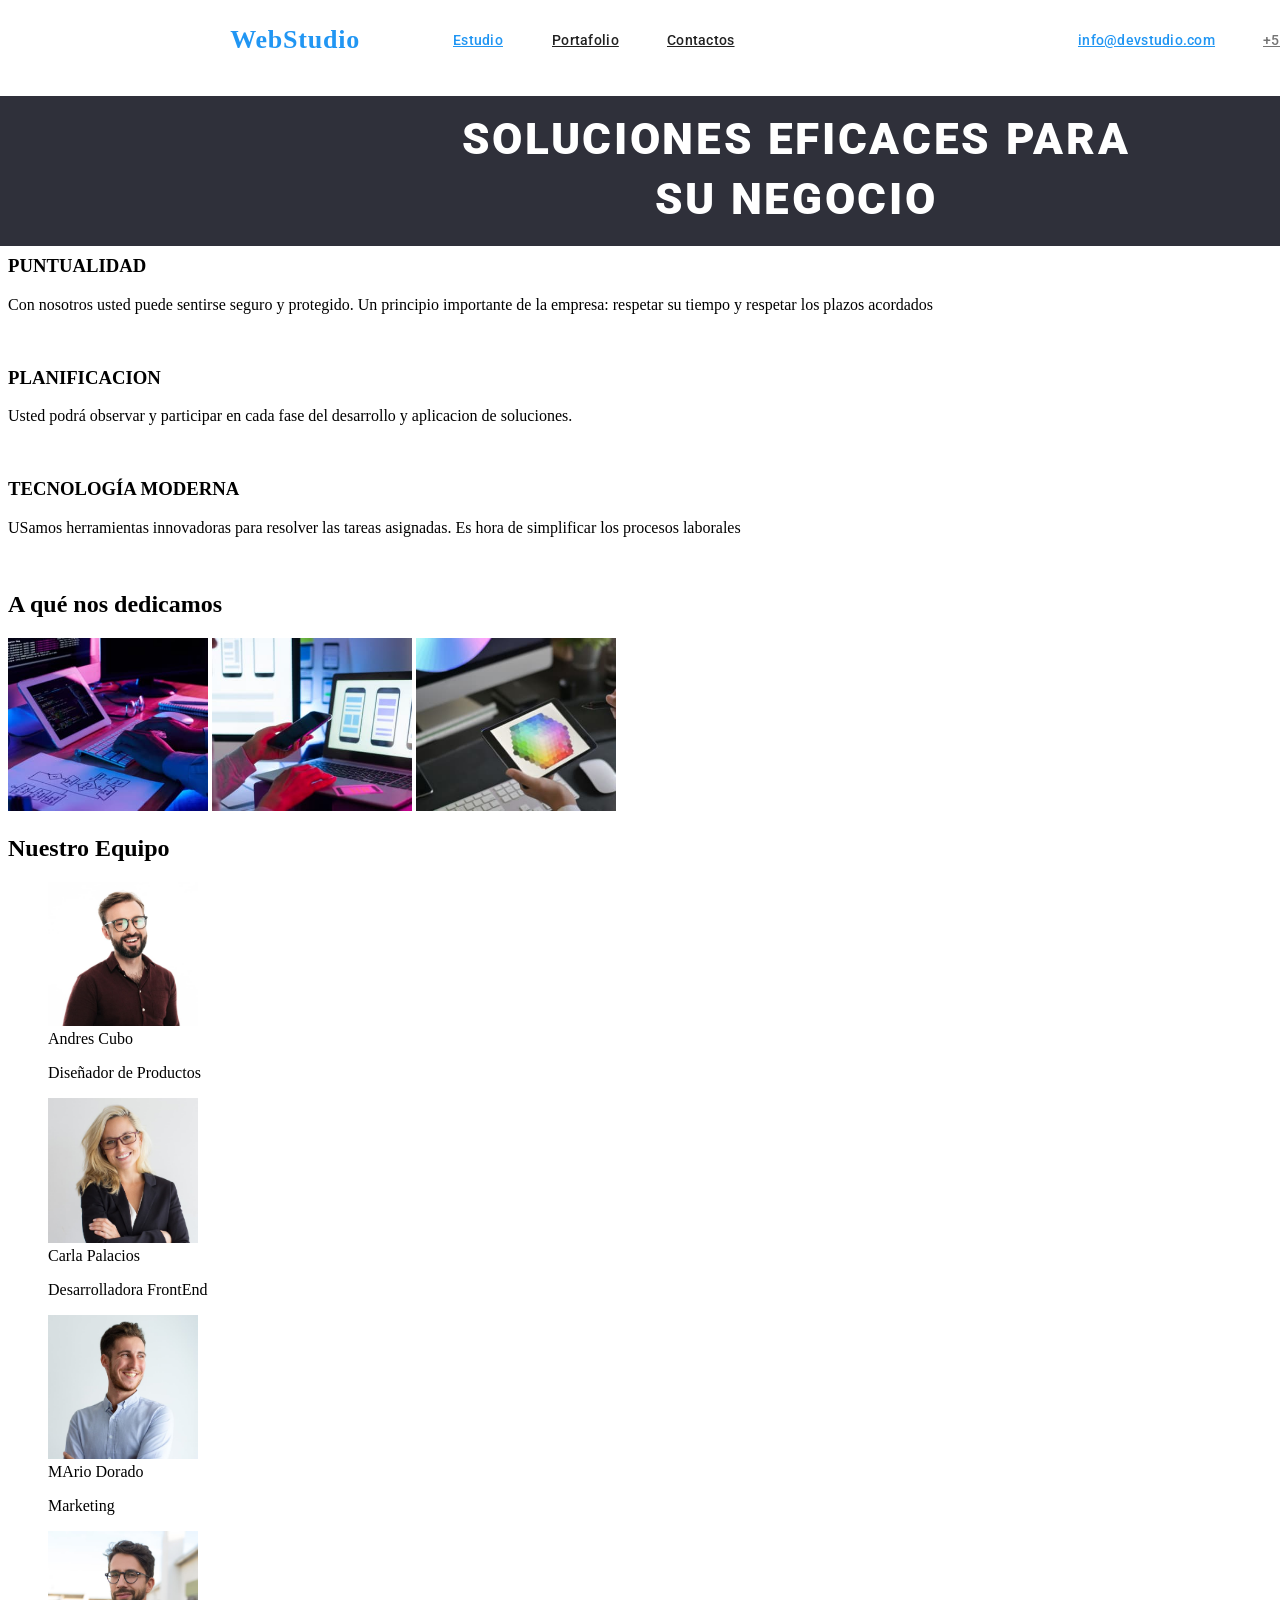
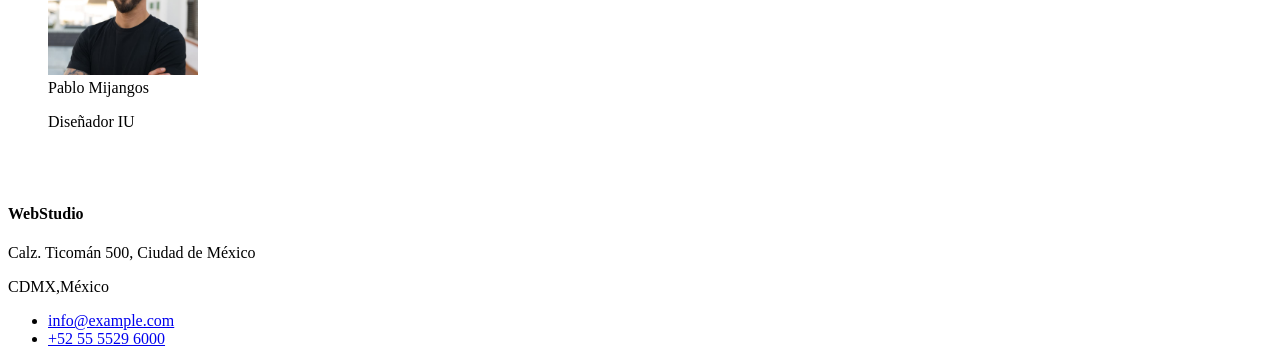
==== portfolio.html @ 7626a3b4 "segundo commit" ====
<!DOCTYPE html>
<html lang="es-CO">
  <head>
    <title>goit-markup-hw-02</title>
    <link rel="stylesheet" href="./css/styles-index.css" />
    
</head>
  <body>
    <link rel="preconnect" href="https://fonts.googleapis.com">
<link rel="preconnect" href="https://fonts.gstatic.com" crossorigin>
<link href="https://fonts.googleapis.com/css2?family=Roboto:ital,wght@0,500;0,700;0,900;1,400&display=swap" rel="stylesheet">
  <style>
    .title {
      font-family: 'Roboto', sans-serif;
    }
  </style>
    <header>
      <a class="webstudio">WebStudio</a>
      <nav>
        <!-- La navegación а otros sitios -->
        <a href="/Estudio" class="estudio">Estudio</a>
          <a href="./portfolio.html" class="portafolio">Portafolio</a>
          <a href="/Contactos"class="contactos">Contactos</a>
      </nav>
      
      <p>
      <a href="mailto:info@devstudio.com" class="email">info@devstudio.com</a>
      <a href="tel:+525555296000"class="tel">+52 55 5529 6000</a>
      <br><br><br><br>
    </p>
    <p class="fondo"> </p>
      <h1 class="soluciones">SOLUCIONES EFICACES PARA SU NEGOCIO</h1>
      <button type="button">Solicite nuestro servicio</button>
    </header>
    <main>
      <h3>ATENCIÓN A LOS DETALLES</h3>
      <p>
        Nos adentramos en todos los detalles y procesos de su negocio, para así
        desarrollar una solución a su medida
      </p>
      <br />
      <h3>PUNTUALIDAD</h3>
      <p>
        Con nosotros usted puede sentirse seguro y protegido. Un principio
        importante de la empresa: respetar su tiempo y respetar los plazos
        acordados
      </p>
      <br />
      <h3>PLANIFICACION</h3>
      <p>
        Usted podrá observar y participar en cada fase del desarrollo y
        aplicacion de soluciones.
      </p>
      <br />
      <h3>TECNOLOGÍA MODERNA</h3>
      <p>
        USamos herramientas innovadoras para resolver las tareas asignadas. Es
        hora de simplificar los procesos laborales
      </p>
      <br />
      <h2>A qué nos dedicamos</h2>
      <img src="images/imagenuno.jpg" alt="Tablet" width="200" />
      <img src="images/imagendos.jpg" alt="Cel" width="200" />
      <img src="images/imagentres.jpg" alt="colores" width="200" />
      <br />
      <h2>Nuestro Equipo</h2>
      <figure>
        <!-- Contenido gráfico arbitrario: foto, gráfico, diagrama, etc. -->
        <img src="images/carauno.jpg" alt="cara uno" width="150" />
        <figcaption>
          Andres Cubo
          <p>Diseñador de Productos</p>
        </figcaption>
      </figure>
      <figure>
        <!-- Contenido gráfico arbitrario: foto, gráfico, diagrama, etc. -->
        <img src="images/carados.jpg" alt="cara dos" width="150" />
        <figcaption>
          Carla Palacios
          <p>Desarrolladora FrontEnd</p>
        </figcaption>
      </figure>
      <figure>
        <!-- Contenido gráfico arbitrario: foto, gráfico, diagrama, etc. -->
        <img src="images/caratres.jpg" alt="cara tres" width="150" />
        <figcaption>
          MArio Dorado
          <p>Marketing</p>
        </figcaption>
      </figure>
      <figure>
        <!-- Contenido gráfico arbitrario: foto, gráfico, diagrama, etc. -->
        <img src="images/caracuatro.jpg" alt="cara cuatro" width="150" />
        <figcaption>
          Pablo Mijangos
          <p>Diseñador IU</p>
        </figcaption>
      </figure>
    </main>
    <br />
    <br />
    <footer>
      <h4>WebStudio</h4>
      <p>Calz. Ticomán 500, Ciudad de México</p>
      <p>CDMX,México</p>
      <ul>
        <li><a href="mailto:info@example.com">info@example.com</a></li>
        <li><a href="tel:+5255296000">+52 55 5529 6000</a></li>
      </ul>
    </footer>
  </body>
</html>
---- css/styles-index.css ----
/* Se aplicará a todas las etiquetas con clase title */
.title {
    font-weight: 500;
  }
  
  /* Se aplicará a todas las etiquetas con clase text */
  .text {
    color: brown;
    font-size: 18px;
  }
  
  /* Se aplicará a todas las etiquetas con clase link */
  .link {
    text-decoration: none;
  }
  /* Estudio Web */


.webstudio {
    position: absolute;
    width: 145px;
    height: 31px;
    left: 215px;
    top: 24px;

    font-family: 'Raleway';
    font-style: normal;
    font-weight: 700;
    font-size: 26px;
    line-height: 31px;
/* identical to box height */

    text-align: right;
    letter-spacing: 0.03em;

    color: #2196F3;
}
.estudio {
    /* Estudio */


position: absolute;
width: 49px;
height: 16px;
left: 453px;
top: 32px;

font-family: 'Roboto';
font-style: normal;
font-weight: 500;
font-size: 14px;
line-height: 16px;
letter-spacing: 0.02em;

color: #2196F3;

}
.portafolio {/* Portafolio */


    position: absolute;
    width: 65px;
    height: 16px;
    left: 552px;
    top: 32px;
    
    font-family: 'Roboto';
    font-style: normal;
    font-weight: 500;
    font-size: 14px;
    line-height: 16px;
    letter-spacing: 0.02em;
    
    color: #212121;
    }

.contactos {/* Сontactos */


        position: absolute;
        width: 67px;
        height: 16px;
        left: 667px;
        top: 32px;
        
        font-family: 'Roboto';
        font-style: normal;
        font-weight: 500;
        font-size: 14px;
        line-height: 16px;
        letter-spacing: 0.02em;
        
        color: #212121;
        }
.email {
    position: absolute;
    width: 135px;
    height: 16px;
    left: 1078px;
    top: 32px;
    
    font-family: 'Roboto';
    font-style: normal;
    font-weight: 500;
    font-size: 14px;
    line-height: 16px;
    letter-spacing: 0.02em;
    
    color: #2196F3;
    }
.tel { 
    position: absolute;
    width: 118px;
    height: 16px;
    left: 1263px;
    top: 32px;
    
    font-family: 'Roboto';
    font-style: normal;
    font-weight: 500;
    font-size: 14px;
    line-height: 16px;
    letter-spacing: 0.02em;
    
    color: #757575;
}
.soluciones {/* SOLUCIONES EFICACES PARA SU NEGOCIO */



    position: absolute;
    width: 696px;
    height: 120px;
    left: 448px;
    top: 80px;
    
    font-family: 'Roboto';
    font-style: normal;
    font-weight: 900;
    font-size: 44px;
    line-height: 60px;
    /* or 136% */
    
    text-align: center;
    letter-spacing: 0.06em;
    text-transform: uppercase;
    
    color: #FFFFFF;
    }
.fondo {/* Bg */


    position: absolute;
    width: 1600px;
    height: 150px;
    left: -4px;
    top: 80px;
    
    background: #2F303A
}
.atndetail{/* ATENCIÓN A LOS DETALLES */


    position: absolute;
    width: 270px;
    height: 16px;
    left: 215px;
    top: 280px;
    
    font-family: 'Roboto';
    font-style: normal;
    font-weight: 700;
    font-size: 14px;
    line-height: 16px;
    letter-spacing: 0.03em;
    text-transform: uppercase;
    
    color: #212121;
    }
.boton {
    width: 197px;
    height: 30px;
    
    font-family: 'Roboto';
    font-style: normal;
    font-weight: 700;
    font-size: 16px;
    line-height: 30px;
    /* identical to box height, or 188% */
    
    display: flex;
    align-items: center;
    text-align: center;
    letter-spacing: 0.06em;
    
    color: #FFFFFF;
    
    
    /* Inside auto layout */
    
    flex: none;
    order: 0;
    flex-grow: 0;
}    
    .framebut {
        
        display: flex;
        flex-direction: row;
        justify-content: center;
        align-items: center;
        padding: 10px 32px;
        gap: 10px;
        
        position: absolute;
        width: 261px;
        height: 50px;
        left: 50px;
        top: 180px;
        
        background: #2196F3;
        box-shadow: 0px 4px 4px rgba(0, 0, 0, 0.15);
        border-radius: 4px;
    }
    .atdettext {
        position: absolute;
        width: 270px;
        height: 75px;
        left: 215px;
        top: 290px;
        
        font-family: 'Roboto';
        font-style: normal;
        font-weight: 400;
        font-size: 14px;
        line-height: 24px;
        /* or 171% */
        
        letter-spacing: 0.03em;
        
        color: #757575;}
.puntualidad {/* PUNTUALIDAD */


            position: absolute;
            width: 270px;
            height: 16px;
            left: 515px;
            top: 280px;
            
            font-family: 'Roboto';
            font-style: normal;
            font-weight: 700;
            font-size: 14px;
            line-height: 16px;
            letter-spacing: 0.03em;
            text-transform: uppercase;}
.punttext {position: absolute;
                width: 270px;
                height: 96px;
                left: 515px;
                top: 290px;
                
                font-family: 'Roboto';
                font-style: normal;
                font-weight: 400;
                font-size: 14px;
                line-height: 24px;
                /* or 171% */
                
                letter-spacing: 0.03em;}
.planificacion {/* PLANIFICACIÓN */


    position: absolute;
    width: 270px;
    height: 16px;
    left: 815px;
    top: 280px;
    
    font-family: 'Roboto';
    font-style: normal;
    font-weight: 700;
    font-size: 14px;
    line-height: 16px;
    letter-spacing: 0.03em;
    text-transform: uppercase;
    
    color: #212121;
    }
.plantext {/* Usted podrá observar y participar en cada fase del desarrollo y aplicación de soluciones. */


    position: absolute;
    width: 270px;
    height: 75px;
    left: 815px;
    top: 290px;
    
    font-family: 'Roboto';
    font-style: normal;
    font-weight: 400;
    font-size: 14px;
    line-height: 24px;
    /* or 171% */
    
    letter-spacing: 0.03em;
    
    color: #757575;}
    .tecnologia{/* TEGNOLOGÍA MODERNA */


        position: absolute;
        width: 270px;
        height: 16px;
        left: 1115px;
        top: 280px;
        
        font-family: 'Roboto';
        font-style: normal;
        font-weight: 700;
        font-size: 14px;
        line-height: 16px;
        letter-spacing: 0.03em;
        text-transform: uppercase;
        
        color: #212121;}
        
        .tecmoderna {/* Usamos herramientas innovadoras para resolver las tareas asignadas. Es hora de simplificar los procesos laborales. */


            position: absolute;
            width: 270px;
            height: 75px;
            left: 1115px;
            top: 290px;
            
            font-family: 'Roboto';
            font-style: normal;
            font-weight: 400;
            font-size: 14px;
            line-height: 24px;
            /* or 171% */
            
            letter-spacing: 0.03em;
            
            color: #757575;
            }

.fondofooter {
/* Pie de página bg */


position: absolute;
width: 1600px;
height: 252px;
left: 0px;
top: 2158px;

background: #2F303A;

}
.direccion-uno {position: absolute;
    width: 231px;
    height: 21px;
    left: 215px;
    top: 2258px;
    
    font-family: 'Roboto';
    font-style: normal;
    font-weight: 400;
    font-size: 14px;
    line-height: 24px;
    /* or 171% */
    
    letter-spacing: 0.03em;
    
    color: #FFFFFF;}
    .maildos {position: absolute;
        width: 231px;
        height: 21px;
        left: 215px;
        top: 2306px;
        
        font-family: 'Roboto';
        font-style: normal;
        font-weight: 400;
        font-size: 14px;
        line-height: 24px;
        /* or 171% */
        
        letter-spacing: 0.03em;
        
        color: rgba(255, 255, 255, 0.6);}
.teldos {
    position: absolute;
width: 231px;
height: 21px;
left: 215px;
top: 2329px;

font-family: 'Roboto';
font-style: normal;
font-weight: 400;
font-size: 14px;
line-height: 24px;
/* or 171% */

letter-spacing: 0.03em;

color: rgba(255, 255, 255, 0.6);

}
.webstudiodos {
    position: absolute;
    width: 145px;
    height: 31px;
    left: 215px;
    top: 2218px;
    
    font-family: 'Raleway';
    font-style: normal;
    font-weight: 700;
    font-size: 26px;
    line-height: 31px;
    /* identical to box height */
    
    letter-spacing: 0.03em;
    
    color: #2196F3;}
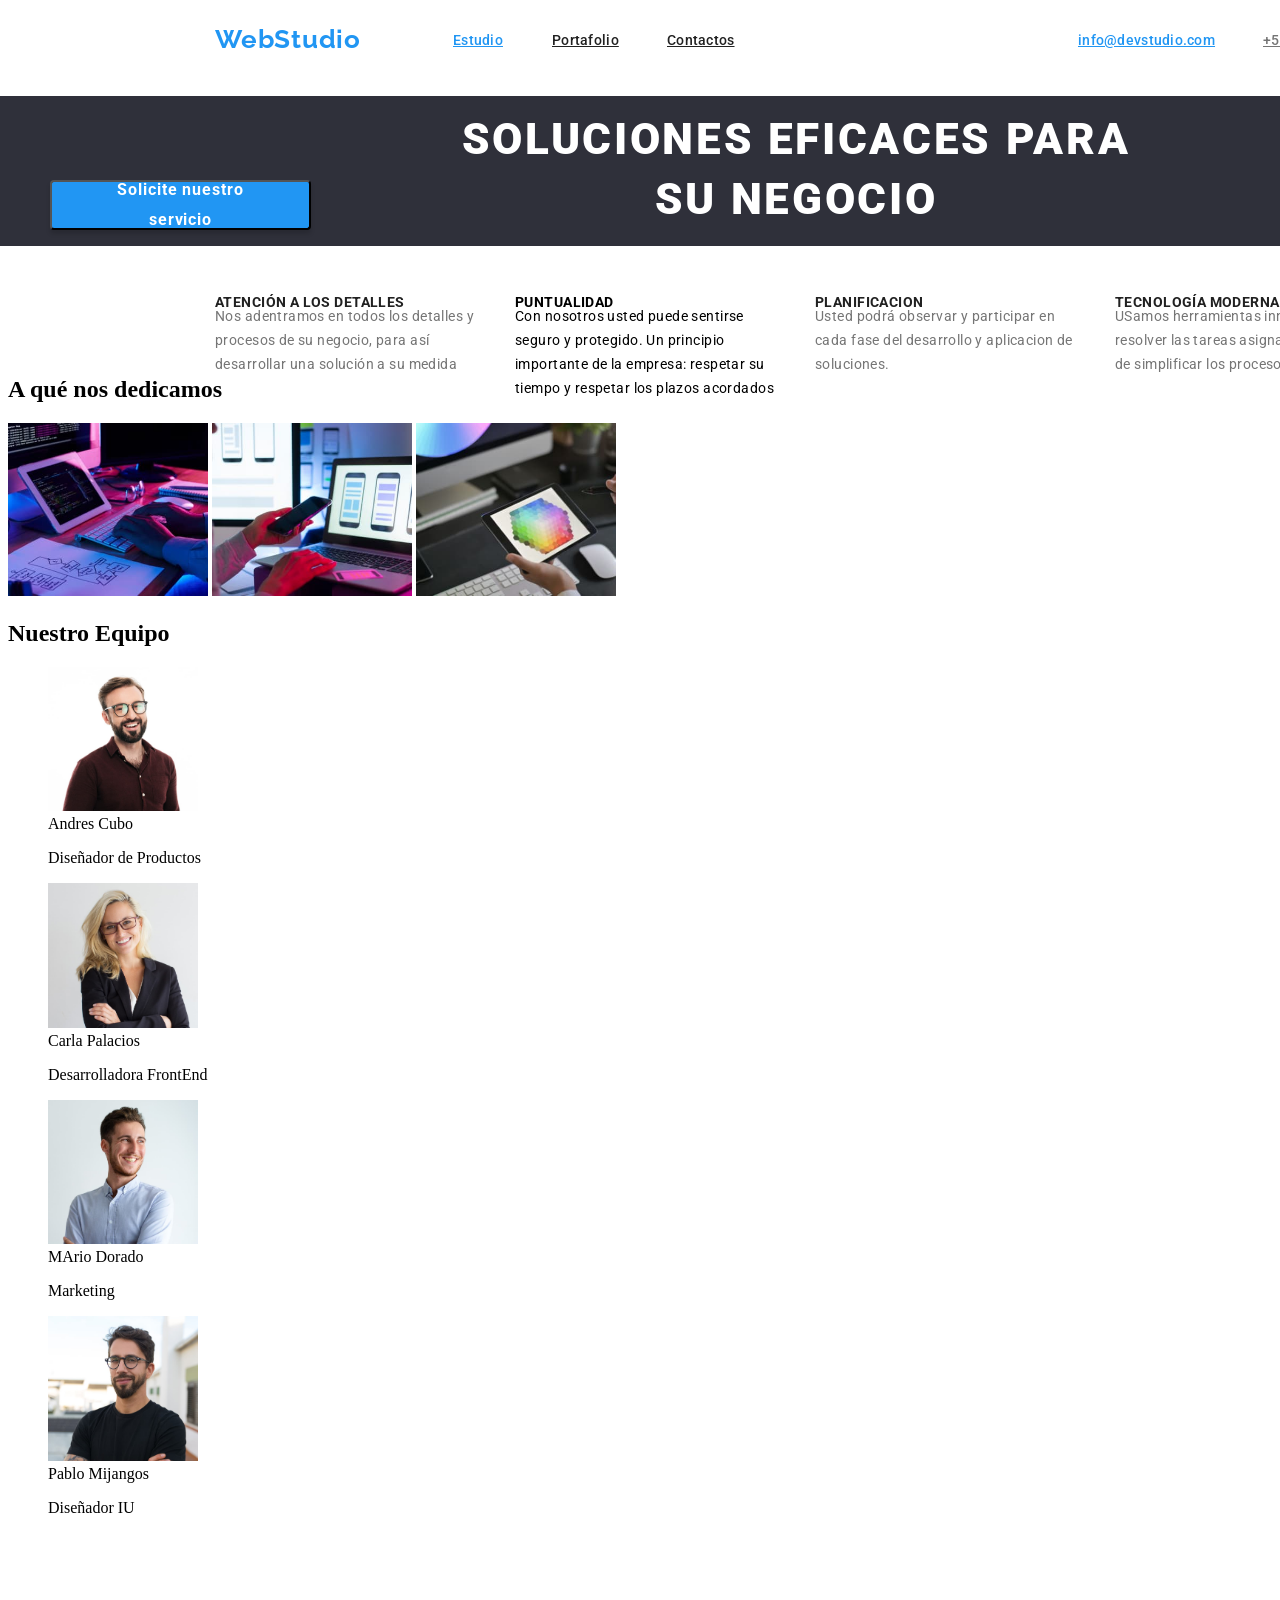
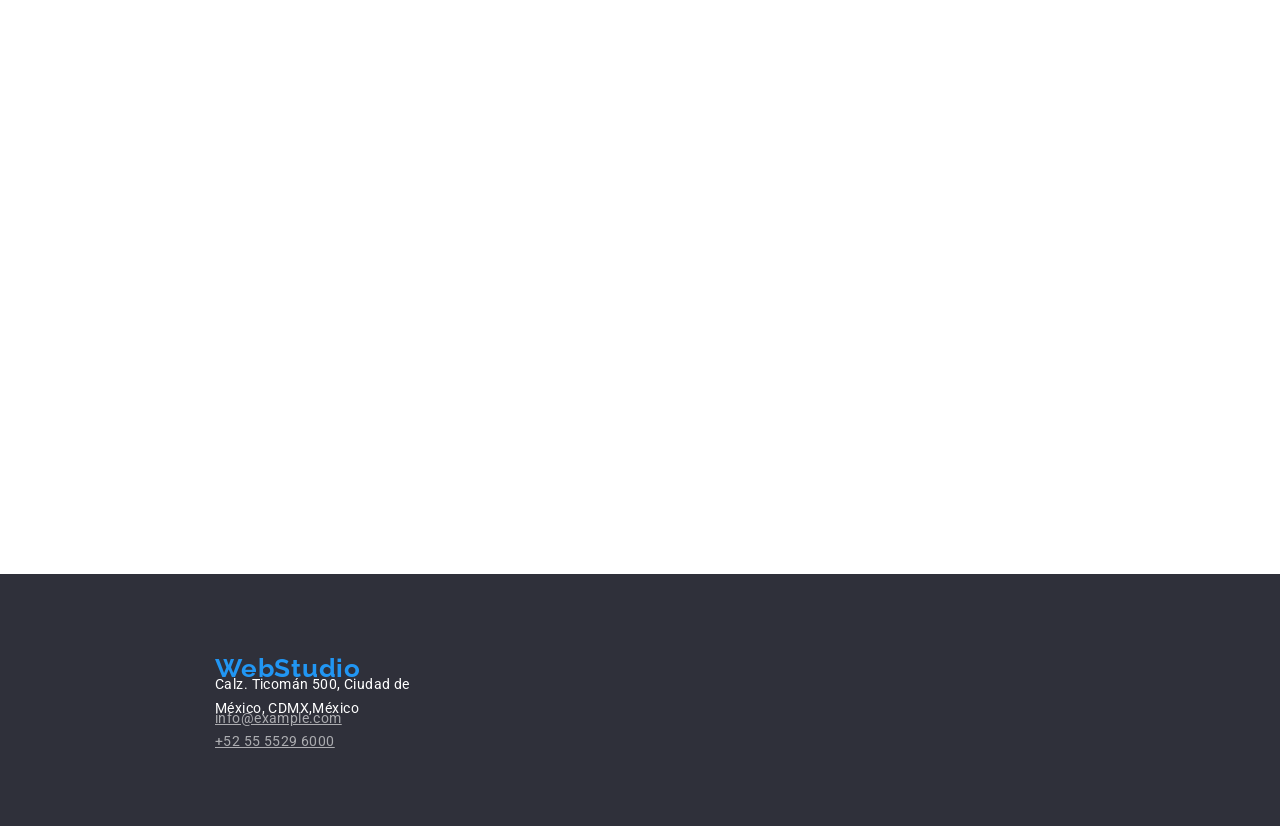
==== commit 8b978f34: "antes modif portafolio" ====
--- a/portfolio.html
+++ b/portfolio.html
@@ -2,16 +2,17 @@
 <html lang="es-CO">
   <head>
     <title>goit-markup-hw-02</title>
-    <link rel="stylesheet" href="./css/styles-index.css" />
+    <link rel="stylesheet" href="./css/styles-portfolio.css" />
     
 </head>
   <body>
     <link rel="preconnect" href="https://fonts.googleapis.com">
 <link rel="preconnect" href="https://fonts.gstatic.com" crossorigin>
-<link href="https://fonts.googleapis.com/css2?family=Roboto:ital,wght@0,500;0,700;0,900;1,400&display=swap" rel="stylesheet">
+<link href="https://fonts.googleapis.com/css2?family=Raleway:wght@700&family=Roboto:ital,wght@0,500;0,700;0,900;1,400&display=swap" rel="stylesheet">
   <style>
     .title {
       font-family: 'Roboto', sans-serif;
+      font-family: 'Raleway'. sans-serif;
     }
   </style>
     <header>
@@ -30,40 +31,37 @@
     </p>
     <p class="fondo"> </p>
       <h1 class="soluciones">SOLUCIONES EFICACES PARA SU NEGOCIO</h1>
-      <button type="button">Solicite nuestro servicio</button>
+      <button type="button" class="boton framebut">Solicite nuestro servicio</button>
     </header>
     <main>
-      <h3>ATENCIÓN A LOS DETALLES</h3>
-      <p>
+      <h3 class="atndetail">ATENCIÓN A LOS DETALLES</h3>
+      <p class="atdettext">
         Nos adentramos en todos los detalles y procesos de su negocio, para así
         desarrollar una solución a su medida
       </p>
-      <br />
-      <h3>PUNTUALIDAD</h3>
-      <p>
+      <h3 class="puntualidad">PUNTUALIDAD</h3>
+      <p class="punttext">
         Con nosotros usted puede sentirse seguro y protegido. Un principio
         importante de la empresa: respetar su tiempo y respetar los plazos
         acordados
       </p>
-      <br />
-      <h3>PLANIFICACION</h3>
-      <p>
+      <h3 class="planificacion">PLANIFICACION</h3>
+      <p class="plantext">
         Usted podrá observar y participar en cada fase del desarrollo y
         aplicacion de soluciones.
       </p>
-      <br />
-      <h3>TECNOLOGÍA MODERNA</h3>
-      <p>
+      <h3 class="tecnologia">TECNOLOGÍA MODERNA</h3>
+      <p class="tecmoderna">
         USamos herramientas innovadoras para resolver las tareas asignadas. Es
         hora de simplificar los procesos laborales
-      </p>
-      <br />
+      </p><br><br><br><br><br><br><br><br><br><br><br><br><br><br>
       <h2>A qué nos dedicamos</h2>
       <img src="images/imagenuno.jpg" alt="Tablet" width="200" />
       <img src="images/imagendos.jpg" alt="Cel" width="200" />
       <img src="images/imagentres.jpg" alt="colores" width="200" />
       <br />
       <h2>Nuestro Equipo</h2>
+      <a>
       <figure>
         <!-- Contenido gráfico arbitrario: foto, gráfico, diagrama, etc. -->
         <img src="images/carauno.jpg" alt="cara uno" width="150" />
@@ -72,7 +70,9 @@
           <p>Diseñador de Productos</p>
         </figcaption>
       </figure>
-      <figure>
+    </a>
+    <a>
+        <figure>
         <!-- Contenido gráfico arbitrario: foto, gráfico, diagrama, etc. -->
         <img src="images/carados.jpg" alt="cara dos" width="150" />
         <figcaption>
@@ -80,6 +80,8 @@
           <p>Desarrolladora FrontEnd</p>
         </figcaption>
       </figure>
+    </a>
+    <a>
       <figure>
         <!-- Contenido gráfico arbitrario: foto, gráfico, diagrama, etc. -->
         <img src="images/caratres.jpg" alt="cara tres" width="150" />
@@ -88,7 +90,9 @@
           <p>Marketing</p>
         </figcaption>
       </figure>
-      <figure>
+    </a>
+    <a>
+        <figure>
         <!-- Contenido gráfico arbitrario: foto, gráfico, diagrama, etc. -->
         <img src="images/caracuatro.jpg" alt="cara cuatro" width="150" />
         <figcaption>
@@ -96,17 +100,16 @@
           <p>Diseñador IU</p>
         </figcaption>
       </figure>
-    </main>
-    <br />
-    <br />
+    </a>
+</main>
+    <br>
+    <br>
     <footer>
-      <h4>WebStudio</h4>
-      <p>Calz. Ticomán 500, Ciudad de México</p>
-      <p>CDMX,México</p>
-      <ul>
-        <li><a href="mailto:info@example.com">info@example.com</a></li>
-        <li><a href="tel:+5255296000">+52 55 5529 6000</a></li>
-      </ul>
-    </footer>
+        <p class="fondofooter"> </p>
+      <h4 class="webstudiodos">WebStudio</h4>
+      <p class="direccion-uno">Calz. Ticomán 500, Ciudad de México, CDMX,México</p>
+       <a href="mailto:info@example.com" class="maildos">info@example.com</a></li>
+      <a href="tel:+5255296000" class="teldos">+52 55 5529 6000</a></li>
+          </footer>
   </body>
 </html>
--- a/css/styles-portfolio.css
+++ b/css/styles-portfolio.css
@@ -0,0 +1,429 @@
+/* Se aplicará a todas las etiquetas con clase title */
+.title {
+    font-weight: 500;
+  }
+  
+  /* Se aplicará a todas las etiquetas con clase text */
+  .text {
+    color: brown;
+    font-size: 18px;
+  }
+  
+  /* Se aplicará a todas las etiquetas con clase link */
+  .link {
+    text-decoration: none;
+  }
+  /* Estudio Web */
+
+
+.webstudio {
+    position: absolute;
+    width: 145px;
+    height: 31px;
+    left: 215px;
+    top: 24px;
+
+    font-family: 'Raleway';
+    font-style: normal;
+    font-weight: 700;
+    font-size: 26px;
+    line-height: 31px;
+/* identical to box height */
+
+    text-align: right;
+    letter-spacing: 0.03em;
+
+    color: #2196F3;
+}
+.estudio {
+    /* Estudio */
+
+
+position: absolute;
+width: 49px;
+height: 16px;
+left: 453px;
+top: 32px;
+
+font-family: 'Roboto';
+font-style: normal;
+font-weight: 500;
+font-size: 14px;
+line-height: 16px;
+letter-spacing: 0.02em;
+
+color: #2196F3;
+
+}
+.portafolio {/* Portafolio */
+
+
+    position: absolute;
+    width: 65px;
+    height: 16px;
+    left: 552px;
+    top: 32px;
+    
+    font-family: 'Roboto';
+    font-style: normal;
+    font-weight: 500;
+    font-size: 14px;
+    line-height: 16px;
+    letter-spacing: 0.02em;
+    
+    color: #212121;
+    }
+
+.contactos {/* Сontactos */
+
+
+        position: absolute;
+        width: 67px;
+        height: 16px;
+        left: 667px;
+        top: 32px;
+        
+        font-family: 'Roboto';
+        font-style: normal;
+        font-weight: 500;
+        font-size: 14px;
+        line-height: 16px;
+        letter-spacing: 0.02em;
+        
+        color: #212121;
+        }
+.email {
+    position: absolute;
+    width: 135px;
+    height: 16px;
+    left: 1078px;
+    top: 32px;
+    
+    font-family: 'Roboto';
+    font-style: normal;
+    font-weight: 500;
+    font-size: 14px;
+    line-height: 16px;
+    letter-spacing: 0.02em;
+    
+    color: #2196F3;
+    }
+.tel { 
+    position: absolute;
+    width: 118px;
+    height: 16px;
+    left: 1263px;
+    top: 32px;
+    
+    font-family: 'Roboto';
+    font-style: normal;
+    font-weight: 500;
+    font-size: 14px;
+    line-height: 16px;
+    letter-spacing: 0.02em;
+    
+    color: #757575;
+}
+.soluciones {/* SOLUCIONES EFICACES PARA SU NEGOCIO */
+
+
+
+    position: absolute;
+    width: 696px;
+    height: 120px;
+    left: 448px;
+    top: 80px;
+    
+    font-family: 'Roboto';
+    font-style: normal;
+    font-weight: 900;
+    font-size: 44px;
+    line-height: 60px;
+    /* or 136% */
+    
+    text-align: center;
+    letter-spacing: 0.06em;
+    text-transform: uppercase;
+    
+    color: #FFFFFF;
+    }
+.fondo {/* Bg */
+
+
+    position: absolute;
+    width: 1600px;
+    height: 150px;
+    left: -4px;
+    top: 80px;
+    
+    background: #2F303A
+}
+.atndetail{/* ATENCIÓN A LOS DETALLES */
+
+
+    position: absolute;
+    width: 270px;
+    height: 16px;
+    left: 215px;
+    top: 280px;
+    
+    font-family: 'Roboto';
+    font-style: normal;
+    font-weight: 700;
+    font-size: 14px;
+    line-height: 16px;
+    letter-spacing: 0.03em;
+    text-transform: uppercase;
+    
+    color: #212121;
+    }
+.boton {
+    width: 197px;
+    height: 30px;
+    
+    font-family: 'Roboto';
+    font-style: normal;
+    font-weight: 700;
+    font-size: 16px;
+    line-height: 30px;
+    /* identical to box height, or 188% */
+    
+    display: flex;
+    align-items: center;
+    text-align: center;
+    letter-spacing: 0.06em;
+    
+    color: #FFFFFF;
+    
+    
+    /* Inside auto layout */
+    
+    flex: none;
+    order: 0;
+    flex-grow: 0;
+}    
+    .framebut {
+        
+        display: flex;
+        flex-direction: row;
+        justify-content: center;
+        align-items: center;
+        padding: 10px 32px;
+        gap: 10px;
+        
+        position: absolute;
+        width: 261px;
+        height: 50px;
+        left: 50px;
+        top: 180px;
+        
+        background: #2196F3;
+        box-shadow: 0px 4px 4px rgba(0, 0, 0, 0.15);
+        border-radius: 4px;
+    }
+    .atdettext {
+        position: absolute;
+        width: 270px;
+        height: 75px;
+        left: 215px;
+        top: 290px;
+        
+        font-family: 'Roboto';
+        font-style: normal;
+        font-weight: 400;
+        font-size: 14px;
+        line-height: 24px;
+        /* or 171% */
+        
+        letter-spacing: 0.03em;
+        
+        color: #757575;}
+.puntualidad {/* PUNTUALIDAD */
+
+
+            position: absolute;
+            width: 270px;
+            height: 16px;
+            left: 515px;
+            top: 280px;
+            
+            font-family: 'Roboto';
+            font-style: normal;
+            font-weight: 700;
+            font-size: 14px;
+            line-height: 16px;
+            letter-spacing: 0.03em;
+            text-transform: uppercase;}
+.punttext {position: absolute;
+                width: 270px;
+                height: 96px;
+                left: 515px;
+                top: 290px;
+                
+                font-family: 'Roboto';
+                font-style: normal;
+                font-weight: 400;
+                font-size: 14px;
+                line-height: 24px;
+                /* or 171% */
+                
+                letter-spacing: 0.03em;}
+.planificacion {/* PLANIFICACIÓN */
+
+
+    position: absolute;
+    width: 270px;
+    height: 16px;
+    left: 815px;
+    top: 280px;
+    
+    font-family: 'Roboto';
+    font-style: normal;
+    font-weight: 700;
+    font-size: 14px;
+    line-height: 16px;
+    letter-spacing: 0.03em;
+    text-transform: uppercase;
+    
+    color: #212121;
+    }
+.plantext {/* Usted podrá observar y participar en cada fase del desarrollo y aplicación de soluciones. */
+
+
+    position: absolute;
+    width: 270px;
+    height: 75px;
+    left: 815px;
+    top: 290px;
+    
+    font-family: 'Roboto';
+    font-style: normal;
+    font-weight: 400;
+    font-size: 14px;
+    line-height: 24px;
+    /* or 171% */
+    
+    letter-spacing: 0.03em;
+    
+    color: #757575;}
+    .tecnologia{/* TEGNOLOGÍA MODERNA */
+
+
+        position: absolute;
+        width: 270px;
+        height: 16px;
+        left: 1115px;
+        top: 280px;
+        
+        font-family: 'Roboto';
+        font-style: normal;
+        font-weight: 700;
+        font-size: 14px;
+        line-height: 16px;
+        letter-spacing: 0.03em;
+        text-transform: uppercase;
+        
+        color: #212121;}
+        
+        .tecmoderna {/* Usamos herramientas innovadoras para resolver las tareas asignadas. Es hora de simplificar los procesos laborales. */
+
+
+            position: absolute;
+            width: 270px;
+            height: 75px;
+            left: 1115px;
+            top: 290px;
+            
+            font-family: 'Roboto';
+            font-style: normal;
+            font-weight: 400;
+            font-size: 14px;
+            line-height: 24px;
+            /* or 171% */
+            
+            letter-spacing: 0.03em;
+            
+            color: #757575;
+            }
+
+.fondofooter {
+/* Pie de página bg */
+
+
+position: absolute;
+width: 1600px;
+height: 252px;
+left: 0px;
+top: 2158px;
+
+background: #2F303A;
+
+}
+.direccion-uno {position: absolute;
+    width: 231px;
+    height: 21px;
+    left: 215px;
+    top: 2258px;
+    
+    font-family: 'Roboto';
+    font-style: normal;
+    font-weight: 400;
+    font-size: 14px;
+    line-height: 24px;
+    /* or 171% */
+    
+    letter-spacing: 0.03em;
+    
+    color: #FFFFFF;}
+    .maildos {position: absolute;
+        width: 231px;
+        height: 21px;
+        left: 215px;
+        top: 2306px;
+        
+        font-family: 'Roboto';
+        font-style: normal;
+        font-weight: 400;
+        font-size: 14px;
+        line-height: 24px;
+        /* or 171% */
+        
+        letter-spacing: 0.03em;
+        
+        color: rgba(255, 255, 255, 0.6);}
+.teldos {
+    position: absolute;
+width: 231px;
+height: 21px;
+left: 215px;
+top: 2329px;
+
+font-family: 'Roboto';
+font-style: normal;
+font-weight: 400;
+font-size: 14px;
+line-height: 24px;
+/* or 171% */
+
+letter-spacing: 0.03em;
+
+color: rgba(255, 255, 255, 0.6);
+
+}
+.webstudiodos {
+    position: absolute;
+    width: 145px;
+    height: 31px;
+    left: 215px;
+    top: 2218px;
+    
+    font-family: 'Raleway';
+    font-style: normal;
+    font-weight: 700;
+    font-size: 26px;
+    line-height: 31px;
+    /* identical to box height */
+    
+    letter-spacing: 0.03em;
+    
+    color: #2196F3;}
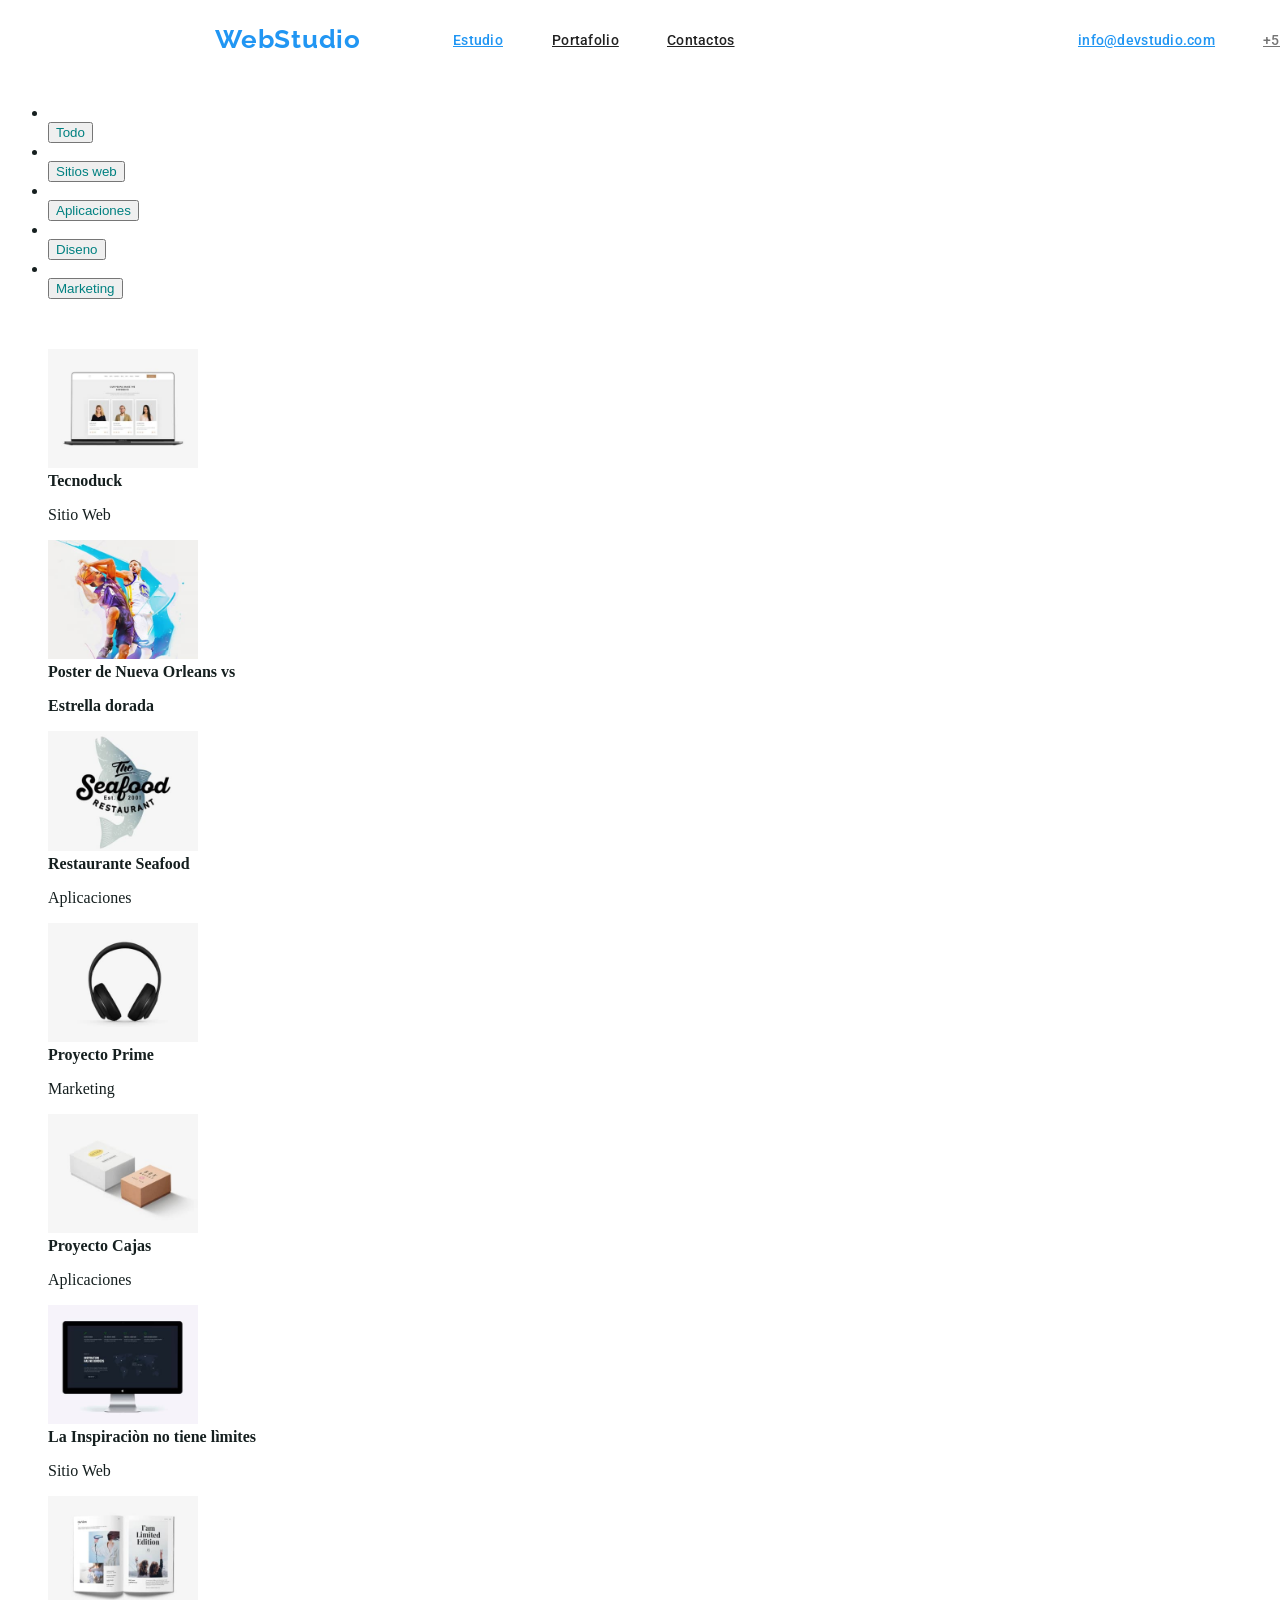
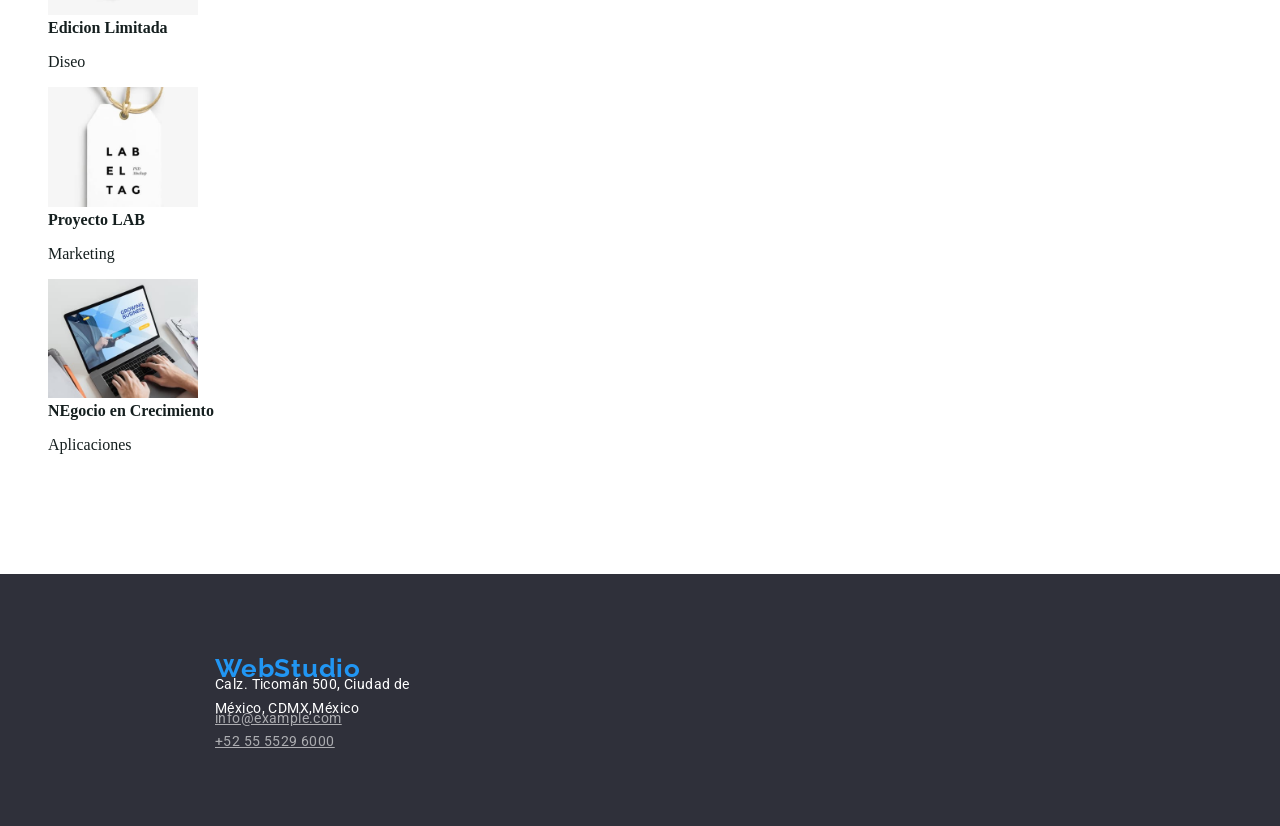
==== commit 65c423e4: "tarea dos" ====
--- a/portfolio.html
+++ b/portfolio.html
@@ -1,106 +1,119 @@
 <!DOCTYPE html>
-<html lang="es-CO">
+<html lang="es-MX">
   <head>
     <title>goit-markup-hw-02</title>
     <link rel="stylesheet" href="./css/styles-portfolio.css" />
-    
+    <style>
+      .title {
+        font-family: 'Roboto', sans-serif;
+        font-family: 'Raleway', sans-serif;
+      }
+    </style>
 </head>
-  <body>
+
+  <body class="bod">
     <link rel="preconnect" href="https://fonts.googleapis.com">
 <link rel="preconnect" href="https://fonts.gstatic.com" crossorigin>
 <link href="https://fonts.googleapis.com/css2?family=Raleway:wght@700&family=Roboto:ital,wght@0,500;0,700;0,900;1,400&display=swap" rel="stylesheet">
-  <style>
-    .title {
-      font-family: 'Roboto', sans-serif;
-      font-family: 'Raleway'. sans-serif;
-    }
-  </style>
+  
     <header>
       <a class="webstudio">WebStudio</a>
       <nav>
         <!-- La navegación а otros sitios -->
         <a href="/Estudio" class="estudio">Estudio</a>
           <a href="./portfolio.html" class="portafolio">Portafolio</a>
-          <a href="/Contactos"class="contactos">Contactos</a>
+          <a href="/Contactos" class="contactos">Contactos</a>
       </nav>
       
       <p>
       <a href="mailto:info@devstudio.com" class="email">info@devstudio.com</a>
-      <a href="tel:+525555296000"class="tel">+52 55 5529 6000</a>
+      <a href="tel:+525555296000" class="tel">+52 55 5529 6000</a>
       <br><br><br><br>
     </p>
-    <p class="fondo"> </p>
-      <h1 class="soluciones">SOLUCIONES EFICACES PARA SU NEGOCIO</h1>
-      <button type="button" class="boton framebut">Solicite nuestro servicio</button>
+    
     </header>
     <main>
-      <h3 class="atndetail">ATENCIÓN A LOS DETALLES</h3>
-      <p class="atdettext">
-        Nos adentramos en todos los detalles y procesos de su negocio, para así
-        desarrollar una solución a su medida
-      </p>
-      <h3 class="puntualidad">PUNTUALIDAD</h3>
-      <p class="punttext">
-        Con nosotros usted puede sentirse seguro y protegido. Un principio
-        importante de la empresa: respetar su tiempo y respetar los plazos
-        acordados
-      </p>
-      <h3 class="planificacion">PLANIFICACION</h3>
-      <p class="plantext">
-        Usted podrá observar y participar en cada fase del desarrollo y
-        aplicacion de soluciones.
-      </p>
-      <h3 class="tecnologia">TECNOLOGÍA MODERNA</h3>
-      <p class="tecmoderna">
-        USamos herramientas innovadoras para resolver las tareas asignadas. Es
-        hora de simplificar los procesos laborales
-      </p><br><br><br><br><br><br><br><br><br><br><br><br><br><br>
-      <h2>A qué nos dedicamos</h2>
-      <img src="images/imagenuno.jpg" alt="Tablet" width="200" />
-      <img src="images/imagendos.jpg" alt="Cel" width="200" />
-      <img src="images/imagentres.jpg" alt="colores" width="200" />
-      <br />
-      <h2>Nuestro Equipo</h2>
-      <a>
-      <figure>
-        <!-- Contenido gráfico arbitrario: foto, gráfico, diagrama, etc. -->
-        <img src="images/carauno.jpg" alt="cara uno" width="150" />
-        <figcaption>
-          Andres Cubo
-          <p>Diseñador de Productos</p>
-        </figcaption>
-      </figure>
-    </a>
-    <a>
+      <ul class="social-links">
+        <li></li><button type="button" class="link">Todo</button></li>
+      <li></li><button type="button" class="link">Sitios web</button></li>
+      <li></li><button type="button" class="link">Aplicaciones</button></li>
+      <li></li><button type="button" class="link">Diseno</button></li>
+      <li></li><button type="button" class="link">Marketing</button></li>
+    </ul>
+    <br>
         <figure>
-        <!-- Contenido gráfico arbitrario: foto, gráfico, diagrama, etc. -->
-        <img src="images/carados.jpg" alt="cara dos" width="150" />
-        <figcaption>
-          Carla Palacios
-          <p>Desarrolladora FrontEnd</p>
-        </figcaption>
-      </figure>
-    </a>
-    <a>
-      <figure>
-        <!-- Contenido gráfico arbitrario: foto, gráfico, diagrama, etc. -->
-        <img src="images/caratres.jpg" alt="cara tres" width="150" />
-        <figcaption>
-          MArio Dorado
-          <p>Marketing</p>
-        </figcaption>
-      </figure>
-    </a>
-    <a>
+          <!-- Contenido gráfico arbitrario: foto, gráfico, diagrama, etc. -->
+          <img src="./images/portfolio/compu.jpg" alt="compu" width="150" />
+          <figcaption>
+            <b>Tecnoduck </b>
+            <p>Sitio Web</p>
+          </figcaption>
+        </figure>
         <figure>
-        <!-- Contenido gráfico arbitrario: foto, gráfico, diagrama, etc. -->
-        <img src="images/caracuatro.jpg" alt="cara cuatro" width="150" />
-        <figcaption>
-          Pablo Mijangos
-          <p>Diseñador IU</p>
-        </figcaption>
-      </figure>
-    </a>
+          <!-- Contenido gráfico arbitrario: foto, gráfico, diagrama, etc. -->
+          <img src="./images/portfolio/basquet.jpg" alt="Poster" width="150" />
+          <figcaption>
+            <b>Poster de Nueva Orleans vs </b>
+            <p><b>Estrella dorada</b></p>
+          </figcaption>
+        </figure>
+        <figure>
+          <!-- Contenido gráfico arbitrario: foto, gráfico, diagrama, etc. -->
+          <img src="./images/portfolio/Seafood.jpg" alt="Seafood" width="150" />
+          <figcaption>
+            <b>Restaurante Seafood</b>
+            <p>Aplicaciones</p>
+          </figcaption>
+        </figure>
+        <figure>
+          <!-- Contenido gráfico arbitrario: foto, gráfico, diagrama, etc. -->
+          <img src="./images/portfolio/phones.jpg" alt="Audifonos" width="150" />
+          <figcaption>
+            <b>Proyecto Prime</b>
+            <p>Marketing</p>
+          </figcaption>
+        </figure>
+        <figure>
+          <!-- Contenido gráfico arbitrario: foto, gráfico, diagrama, etc. -->
+          <img src="./images/portfolio/cajas.jpg" alt="Cajas" width="150" />
+          <figcaption>
+            <b>Proyecto Cajas</b>
+            <p>Aplicaciones</p>
+          </figcaption>
+        </figure>
+        <figure>
+          <!-- Contenido gráfico arbitrario: foto, gráfico, diagrama, etc. -->
+          <img src="./images/portfolio/monitor.jpg" alt="Monitor" width="150" />
+          <figcaption>
+            <b>La Inspiraciòn no tiene lìmites</b>
+            <p>Sitio Web</p>
+          </figcaption>
+        </figure>
+        <figure>
+          <!-- Contenido gráfico arbitrario: foto, gráfico, diagrama, etc. -->
+          <img src="./images/portfolio/revista.jpg" alt="Revista" width="150" />
+          <figcaption>
+            <b>Edicion Limitada</b>
+            <p>Diseo</p>
+          </figcaption>
+        </figure>
+        <figure>
+          <!-- Contenido gráfico arbitrario: foto, gráfico, diagrama, etc. -->
+          <img src="./images/portfolio/label.jpg" alt="Etiqueta" width="150" />
+          <figcaption>
+            <b>Proyecto LAB</b>
+            <p>Marketing</p>
+          </figcaption>
+        </figure>
+
+        <figure>
+          <!-- Contenido gráfico arbitrario: foto, gráfico, diagrama, etc. -->
+          <img src="./images/portfolio/lap-manos.jpg" alt="Tablet" width="150" />
+          <figcaption>
+            <b>NEgocio en Crecimiento</b>
+            <p>Aplicaciones</p>
+          </figcaption>
+        </figure>
 </main>
     <br>
     <br>
@@ -108,8 +121,8 @@
         <p class="fondofooter"> </p>
       <h4 class="webstudiodos">WebStudio</h4>
       <p class="direccion-uno">Calz. Ticomán 500, Ciudad de México, CDMX,México</p>
-       <a href="mailto:info@example.com" class="maildos">info@example.com</a></li>
-      <a href="tel:+5255296000" class="teldos">+52 55 5529 6000</a></li>
+       <a href="mailto:info@example.com" class="maildos">info@example.com</a>
+      <a href="tel:+5255296000" class="teldos">+52 55 5529 6000</a>
           </footer>
   </body>
 </html>
--- a/css/styles-portfolio.css
+++ b/css/styles-portfolio.css
@@ -426,4 +426,19 @@
     
     letter-spacing: 0.03em;
     
-    color: #2196F3;}+    color: #2196F3;}
+    .social-links .link {
+        color: teal;
+      }
+      
+      .social-links .link:hover,
+      .social-links .link:focus {
+        color: orange;
+      }
+      
+      .social-links .link:active {
+        color: red;
+      }
+    .bod {
+        color:rgb(21, 31, 31)
+    }
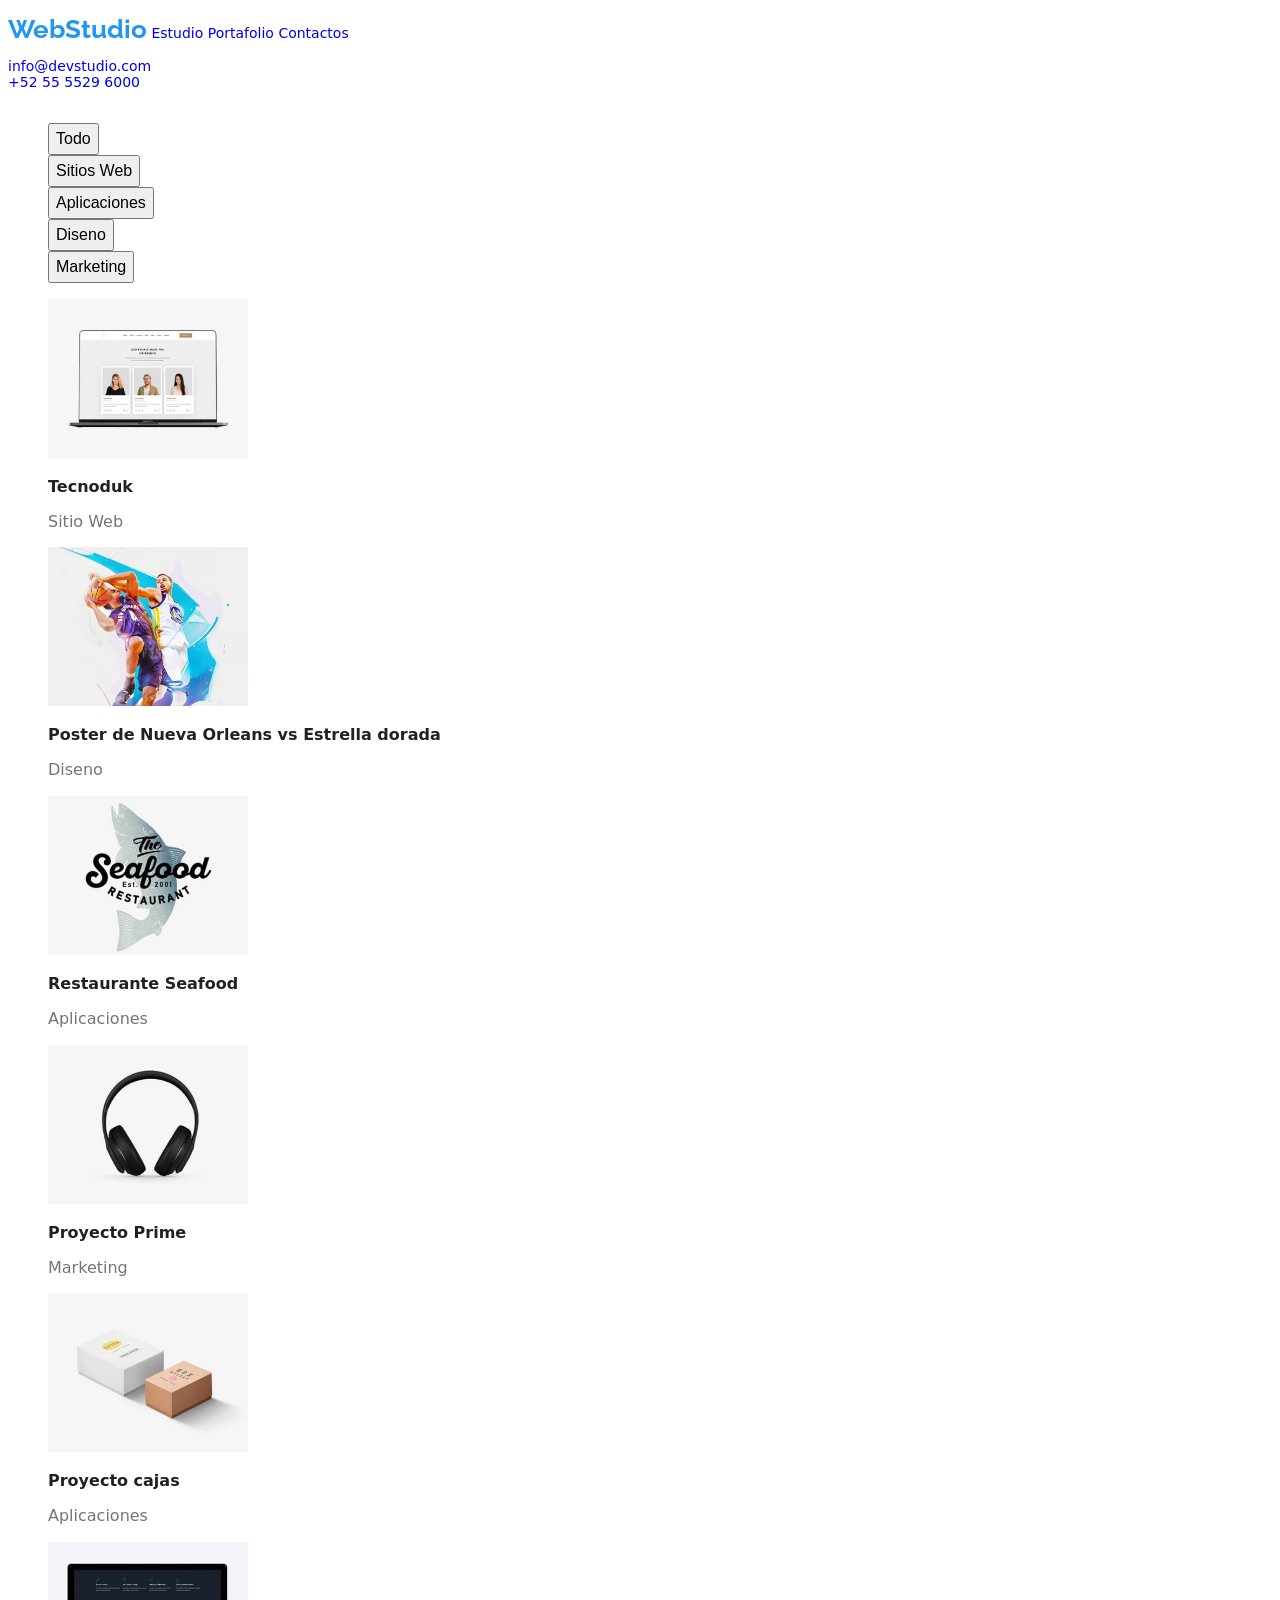
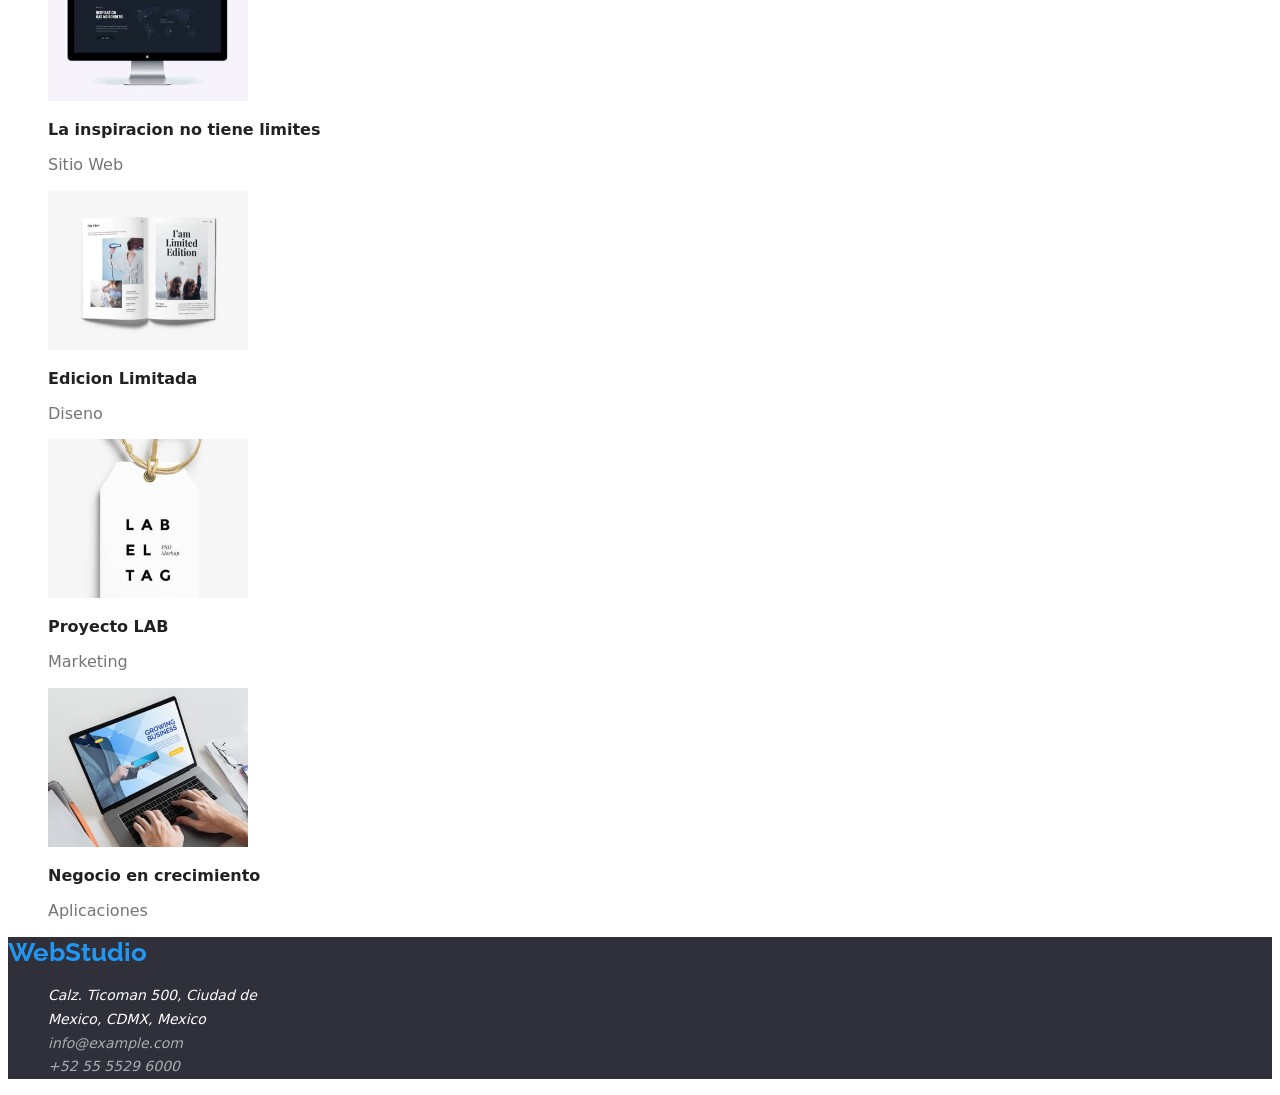
==== commit 65bc33a4: "primer commit tarea dos" ====
--- a/portfolio.html
+++ b/portfolio.html
@@ -1,128 +1,151 @@
 <!DOCTYPE html>
-<html lang="es-MX">
+<html lang="es">
   <head>
-    <title>goit-markup-hw-02</title>
-    <link rel="stylesheet" href="./css/styles-portfolio.css" />
-    <style>
-      .title {
-        font-family: 'Roboto', sans-serif;
-        font-family: 'Raleway', sans-serif;
-      }
-    </style>
-</head>
-
-  <body class="bod">
-    <link rel="preconnect" href="https://fonts.googleapis.com">
-<link rel="preconnect" href="https://fonts.gstatic.com" crossorigin>
-<link href="https://fonts.googleapis.com/css2?family=Raleway:wght@700&family=Roboto:ital,wght@0,500;0,700;0,900;1,400&display=swap" rel="stylesheet">
-  
-    <header>
-      <a class="webstudio">WebStudio</a>
+    <meta charset="UTF-8" />
+    <meta http-equiv="X-UA-Compatible" content="IE=edge" />
+    <meta name="viewport" content="width=device-width, initial-scale=1.0" />
+    <title>Tarea 1 FS8</title>
+    <link rel="preconnect" href="https://fonts.googleapis.com" />
+    <link rel="preconnect" href="https://fonts.gstatic.com" crossorigin />
+    <link
+      href="https://fonts.googleapis.com/css2?family=Raleway:wght@700&family=Roboto:ital,wght@0,400;0,500;0,700;1,900&display=swap"
+      rel="stylesheet"
+    />
+    <link rel="stylesheet" href="./css/styles.css" />
+  </head>
+  <body>
+    <header class="navigation">
       <nav>
-        <!-- La navegación а otros sitios -->
-        <a href="/Estudio" class="estudio">Estudio</a>
-          <a href="./portfolio.html" class="portafolio">Portafolio</a>
-          <a href="/Contactos" class="contactos">Contactos</a>
+        <p>
+          <a href="#" class="web">WebStudio</a>
+          <a href="./index.html" class="link">Estudio</a>
+          <a href="#" class="link">Portafolio</a>
+          <a href="#" class="link">Contactos</a>
+        </p>
       </nav>
-      
-      <p>
-      <a href="mailto:info@devstudio.com" class="email">info@devstudio.com</a>
-      <a href="tel:+525555296000" class="tel">+52 55 5529 6000</a>
-      <br><br><br><br>
-    </p>
-    
+      <div>
+        <a href="mailto:info@devstudio.com" rel="noopener noreferrer"
+          >info@devstudio.com</a
+        >
+        <br />
+        <a href="tel:+525555296000" rel="noopener noreferrer"
+          >+52 55 5529 6000</a
+        >
+        <br />
+        <br />
+      </div>
     </header>
     <main>
-      <ul class="social-links">
-        <li></li><button type="button" class="link">Todo</button></li>
-      <li></li><button type="button" class="link">Sitios web</button></li>
-      <li></li><button type="button" class="link">Aplicaciones</button></li>
-      <li></li><button type="button" class="link">Diseno</button></li>
-      <li></li><button type="button" class="link">Marketing</button></li>
-    </ul>
-    <br>
-        <figure>
-          <!-- Contenido gráfico arbitrario: foto, gráfico, diagrama, etc. -->
-          <img src="./images/portfolio/compu.jpg" alt="compu" width="150" />
-          <figcaption>
-            <b>Tecnoduck </b>
-            <p>Sitio Web</p>
-          </figcaption>
-        </figure>
-        <figure>
-          <!-- Contenido gráfico arbitrario: foto, gráfico, diagrama, etc. -->
-          <img src="./images/portfolio/basquet.jpg" alt="Poster" width="150" />
-          <figcaption>
-            <b>Poster de Nueva Orleans vs </b>
-            <p><b>Estrella dorada</b></p>
-          </figcaption>
-        </figure>
-        <figure>
-          <!-- Contenido gráfico arbitrario: foto, gráfico, diagrama, etc. -->
-          <img src="./images/portfolio/Seafood.jpg" alt="Seafood" width="150" />
-          <figcaption>
-            <b>Restaurante Seafood</b>
-            <p>Aplicaciones</p>
-          </figcaption>
-        </figure>
-        <figure>
-          <!-- Contenido gráfico arbitrario: foto, gráfico, diagrama, etc. -->
-          <img src="./images/portfolio/phones.jpg" alt="Audifonos" width="150" />
-          <figcaption>
-            <b>Proyecto Prime</b>
-            <p>Marketing</p>
-          </figcaption>
-        </figure>
-        <figure>
-          <!-- Contenido gráfico arbitrario: foto, gráfico, diagrama, etc. -->
-          <img src="./images/portfolio/cajas.jpg" alt="Cajas" width="150" />
-          <figcaption>
-            <b>Proyecto Cajas</b>
-            <p>Aplicaciones</p>
-          </figcaption>
-        </figure>
-        <figure>
-          <!-- Contenido gráfico arbitrario: foto, gráfico, diagrama, etc. -->
-          <img src="./images/portfolio/monitor.jpg" alt="Monitor" width="150" />
-          <figcaption>
-            <b>La Inspiraciòn no tiene lìmites</b>
-            <p>Sitio Web</p>
-          </figcaption>
-        </figure>
-        <figure>
-          <!-- Contenido gráfico arbitrario: foto, gráfico, diagrama, etc. -->
-          <img src="./images/portfolio/revista.jpg" alt="Revista" width="150" />
-          <figcaption>
-            <b>Edicion Limitada</b>
-            <p>Diseo</p>
-          </figcaption>
-        </figure>
-        <figure>
-          <!-- Contenido gráfico arbitrario: foto, gráfico, diagrama, etc. -->
-          <img src="./images/portfolio/label.jpg" alt="Etiqueta" width="150" />
-          <figcaption>
-            <b>Proyecto LAB</b>
-            <p>Marketing</p>
-          </figcaption>
-        </figure>
-
-        <figure>
-          <!-- Contenido gráfico arbitrario: foto, gráfico, diagrama, etc. -->
-          <img src="./images/portfolio/lap-manos.jpg" alt="Tablet" width="150" />
-          <figcaption>
-            <b>NEgocio en Crecimiento</b>
-            <p>Aplicaciones</p>
-          </figcaption>
-        </figure>
-</main>
-    <br>
-    <br>
+      <div>
+        <ul style="list-style: none">
+          <li>
+            <button type="button" class="buport">Todo</button>
+          </li>
+          <li>
+            <button type="button" class="buport">Sitios Web</button>
+          </li>
+          <li>
+            <button type="button" class="buport">Aplicaciones</button>
+          </li>
+          <li>
+            <button type="button" class="buport">Diseno</button>
+          </li>
+          <li>
+            <button type="button" class="buport">Marketing</button>
+          </li>
+        </ul>
+      </div>
+      <section>
+        <h2 style="display: none">Main Menu</h2>
+        <ul style="list-style: none">
+          <li>
+            <img
+              src="./images/lapone.jpg"
+              alt="lap top position one"
+              width="200"
+            />
+            <p class="name-portfolio"><b> Tecnoduk </b></p>
+            <p class="name-txtportfolio">Sitio Web</p>
+          </li>
+          <li>
+            <img src="./images/baskettwo.jpg" alt="basket ball" width="200" />
+            <p class="name-portfolio">
+              <b> Poster de Nueva Orleans vs Estrella dorada </b>
+            </p>
+            <p class="name-txtportfolio">Diseno</p>
+          </li>
+          <li>
+            <img src="./images/seafoodtres.jpg" alt="lSeafood" width="200" />
+            <p class="name-portfolio"><b> Restaurante Seafood </b></p>
+            <p class="name-txtportfolio">Aplicaciones</p>
+          </li>
+          <li>
+            <img
+              src="./images/headphonesfour.jpg"
+              alt="Headphones"
+              width="200"
+            />
+            <p class="name-portfolio"><b> Proyecto Prime </b></p>
+            <p class="name-txtportfolio">Marketing</p>
+          </li>
+          <li>
+            <img src="./images/blocksfive.jpg" alt="blocks" width="200" />
+            <p class="name-portfolio"><b> Proyecto cajas </b></p>
+            <p class="name-txtportfolio">Aplicaciones</p>
+          </li>
+          <li>
+            <img src="./images/monitorsix.jpg" alt="monitor" width="200" />
+            <p class="name-portfolio">
+              <b> La inspiracion no tiene limites </b>
+            </p>
+            <p class="name-txtportfolio">Sitio Web</p>
+          </li>
+          <li>
+            <img src="./images/libretaseven.jpg" alt="libreta" width="200" />
+            <p class="name-portfolio"><b> Edicion Limitada </b></p>
+            <p class="name-txtportfolio">Diseno</p>
+          </li>
+          <li>
+            <img src="./images/labeltagocho.jpg" alt="Proyecto" width="200" />
+            <p class="name-portfolio"><b> Proyecto LAB </b></p>
+            <p class="name-txtportfolio">Marketing</p>
+          </li>
+          <li>
+            <img src="./images/lapnueve.jpg" alt="Lap cierre" width="200" />
+            <p class="name-portfolio"><b> Negocio en crecimiento </b></p>
+            <p class="name-txtportfolio">Aplicaciones</p>
+          </li>
+        </ul>
+      </section>
+    </main>
     <footer>
-        <p class="fondofooter"> </p>
-      <h4 class="webstudiodos">WebStudio</h4>
-      <p class="direccion-uno">Calz. Ticomán 500, Ciudad de México, CDMX,México</p>
-       <a href="mailto:info@example.com" class="maildos">info@example.com</a>
-      <a href="tel:+5255296000" class="teldos">+52 55 5529 6000</a>
-          </footer>
+      <a href="#" class="web">WebStudio</a> <br />
+      <address>
+        <ul style="list-style: none">
+          <li>
+            <a
+              href="https://goo.gl/maps/9zNbQutbvzkQ8FAR7"
+              rel="noopener noreferrer"
+              target="_blank"
+              class="navigation-lower"
+            >
+              Calz. Ticoman 500, Ciudad de <br />
+              Mexico, CDMX, Mexico <br />
+            </a>
+          </li>
+          <li>
+            <a href="mailto:info@example.com" class="navigation-lowest"
+              >info@example.com</a
+            >
+            <br />
+          </li>
+          <li>
+            <a href="tel:+525555296000" class="navigation-lowest"
+              >+52 55 5529 6000</a
+            >
+          </li>
+        </ul>
+      </address>
+    </footer>
   </body>
 </html>
--- a/css/styles.css
+++ b/css/styles.css
@@ -0,0 +1,110 @@
+.title-main {
+  font-weight: 900;
+  font-size: 44px;
+  color: #ffffff;
+  background-color: #2f303a;
+  line-height: 1.36em;
+}
+a:link {
+  text-decoration: none;
+}
+.web {
+  font-family: "Raleway";
+  font-weight: 700;
+  font-size: 26px;
+  color: #2196f3;
+  line-height: 1.19em;
+}
+.navigation {
+  font-weight: 500;
+  font-size: 14px;
+  font-style: normal;
+  line-height: 1.14em;
+}
+.first-title {
+  font-weight: 700;
+  font-size: 14px;
+  line-height: 1.14em;
+}
+.first-text {
+  font-weight: 400;
+  color: #757575;
+  line-height: 1.7142em;
+}
+footer {
+  background-color: #2f303a;
+}
+.navigation-lower {
+  font-weight: 400;
+  font-size: 14px;
+  color: #ffffff;
+  line-height: 1.71em;
+}
+.navigation-lowest {
+  font-weight: 400;
+  font-size: 14px;
+  color: rgba(255, 255, 255, 0.6);
+  line-height: 1.71em;
+}
+.name {
+  font-weight: 500;
+  font-size: 16px;
+  line-height: 1.18em;
+}
+.name-portfolio {
+  font-weight: 500;
+  font-size: 16px;
+  line-height: 1.18em;
+}
+.name-text {
+  font-weight: 400;
+  color: #757575;
+  font-size: 16px;
+  line-height: 1.18em;
+}
+
+.name-txtportfolio {
+  font-weight: 400;
+  color: #757575;
+  font-size: 16px;
+  line-height: 1.18em;
+}
+.title-second {
+  font-weight: 700;
+  font-size: 36px;
+  line-height: 1.16em;
+}
+.but {
+  font-weight: 700;
+  font-size: 16px;
+  background-color: #2196f3;
+  color: #ffffff;
+  line-height: 1.875em;
+  cursor: pointer;
+}
+.buport:focus {
+  color: #ffffff;
+  background-color: #2196f3;
+}
+.buport:hover {
+  color: #ffffff;
+  background-color: #2196f3;
+}
+body {
+  font-family: system-ui, -apple-system, BlinkMacSystemFont, "Segoe UI", Roboto,
+    Oxygen, Ubuntu, Cantarell, "Open Sans", "Helvetica Neue", sans-serif;
+  color: #212121;
+}
+.buport {
+  font-weight: 500;
+  font-size: 16px;
+  line-height: 1.625em;
+  cursor: pointer;
+}
+.link:visited {
+  color: #212121;
+}
+
+.link:hover {
+  color: #2196f3;
+}
